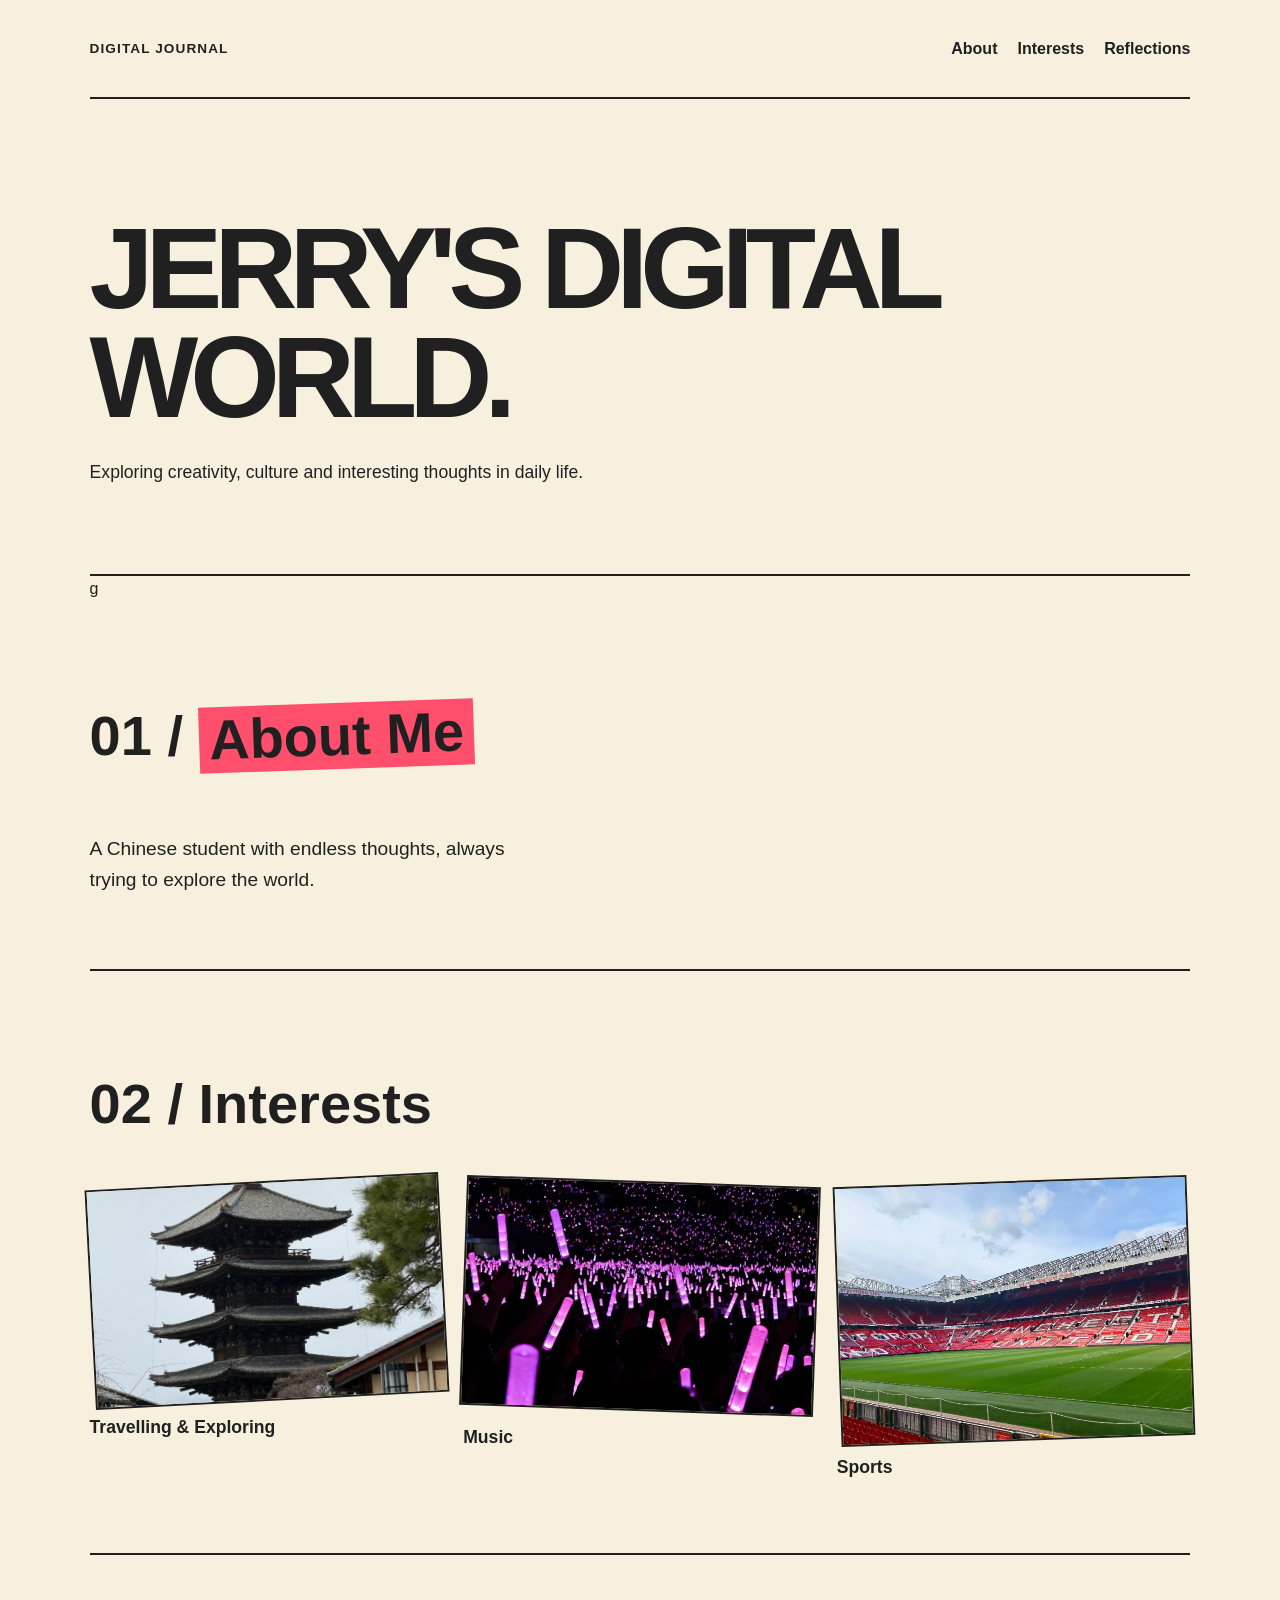
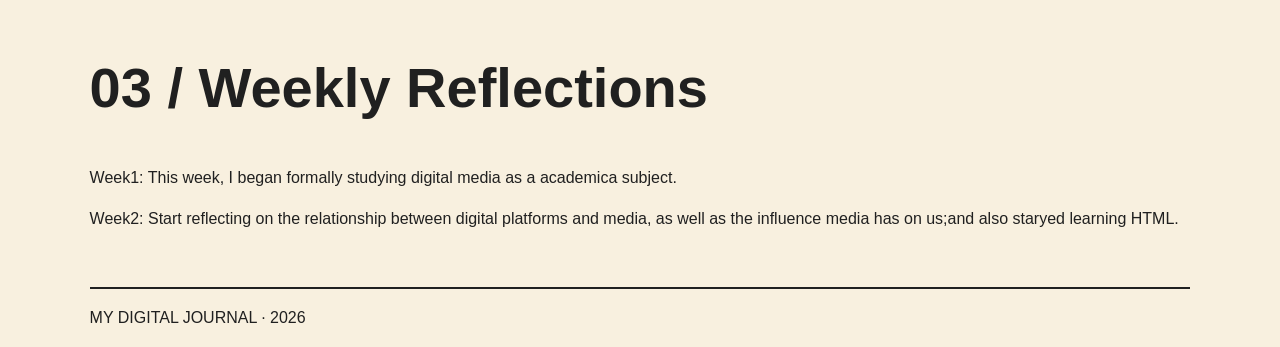
==== websitezz/index.html @ ad084f6b "Add files via upload" ====
<!DOCTYPE html>
<html lang="en">
<head>
    <link rel="stylesheet" href="style.css">
    <meta charset="UTF-8">
    <meta name="viewport" content="width=device-width, initial-scale=1.0">
    <title>My Digital Media Journal</title>
</head>
<body> 
<header>
    <p> DIGITAL JOURNAL</p>

    <nav>
        <a href="#about">About</a>
        <a href="#interests">Interests</a>
        <a href="#reflections">Reflections</a>
    </nav>
</header>

<main>
    <section class="hero">

        <h1>Jerry's DIGITAL WORLD.</h1>

        <p class="intro">
            Exploring creativity, culture and interesting thoughts in daily life.
        </p>
    </section>

g
  
<section id="about">
    <h2>01 / <span class="highlight">About Me</span></h2>

    <div class="about-content">
        <div class="about-text">
            <p>
                A Chinese student with endless thoughts,
                always trying to explore the world.
            </p>
        </div>
</section>

    
<section id="interests">
    <h2>02 / Interests</h2>

    <div class="interest-grid">

        <div class="interest-card travel-card">
            <img src="images/ja1.jpg" alt="Travelling and exploring">
            <h3>Travelling & Exploring</h3>
        </div>

        <div class="interest-card music-card">
            <img src="images/music.jpg" alt="Music">
            <h3>Music</h3>
        </div>

        <div class="interest-card united-card">
            <img src="images/man3.jpg" alt="Sports">
            <h3>Sports
        </div>
</section>

<section id="reflections">
        <h2>03 / Weekly Reflections</h2>

        <p>
            Week1: This week, I began formally studying digital media as a academica subject.</p>
            Week2: Start reflecting on the relationship between digital platforms and media, as well as the influence media has on us;and also staryed learning HTML.
</section>
</main>

<footer>
    <p>MY DIGITAL  JOURNAL · 2026</p>
</footer>

</body>
</html>
---- websitezz/style.css ----
/* 1. Set the basic rules for the whole website */
* {
    box-sizing: border-box;
}

/* 2. Apply the basic style to the whole page */
html {
    scroll-behavior: smooth;
}

body {
    margin: 0;
    padding: 0 7%;
    background-color: #F8F0DF;
    color: #202020;
    font-family: Arial, Helvetica, sans-serif;
    line-height: 1.6;
}

/* 3. Style the top navigation */
header {
    display: flex;
    justify-content: space-between;
    align-items: center;
    gap: 20px;
    padding: 24px 0;
    border-bottom: 2px solid #202020;
}

header p {
    font-size: 0.85rem;
    font-weight: bold;
    letter-spacing: 0.08em;
}

nav {
    display: flex;
    flex-wrap: wrap;
    gap: 20px;
}

a {
    color: #202020;
    text-decoration: none;
    font-weight: bold;
}

a:hover {
    color: #FF4F6D;
}

/* 4. Create the big hero section */
.hero {
    position: relative;
    padding: 90px 0 70px;
    border-bottom: 2px solid #202020;
}

.hero .eyebrow {
    display: inline-block;
    padding: 5px 12px;
    background-color: #FFD447;
    border: 1px solid #202020;
    border-radius: 30px;
    font-size: 0.8rem;
    font-weight: bold;
}

.hero h1 {
    max-width: 900px;
    margin: 25px 0;
    font-size: clamp(3rem, 9vw, 7.5rem);
    line-height: 0.95;
    letter-spacing: -0.07em;
    text-transform: uppercase;
}

.hero .intro {
    max-width: 520px;
    font-size: 1.1rem;
}

/* 5. Style the content sections */
section:not(.hero) {
    padding: 55px 0;
    border-bottom: 2px solid #202020;
}

h2 {
    font-size: clamp(2rem, 5vw, 3.5rem);
    line-height: 1.1;
}

.highlight {
    display: inline-block;
    padding: 2px 10px;
    background-color: #FF4F6D;
    transform: rotate(-2deg);
}

/* 6. Make the page work on smaller screens */
@media (max-width: 650px) {
    body {
        padding: 0 5%;
    }

    header {
        align-items: flex-start;
        flex-direction: column;
    }

    .hero {
        padding: 60px 0 45px;
    }

    .hero h1 {
        font-size: clamp(2.8rem, 13vw, 5rem);
    }
}
/* Image gallery */
.gallery {
    padding: 40px 0;
    border-bottom: 2px solid #202020;
}

.collage {
    display: grid;
    grid-template-columns: repeat(3, 1fr);
    gap: 20px;
}

.collage img {
    width: 100%;
    height: 66;
    object-fit: cover;
    border: 2px solid #202020;
    border-radius: 4px;
}

/* Small-screen layout */
@media (max-width: 650px) {
    .collage {
        grid-template-columns: 1fr;
    }

    .collage img {
        height: 280px;
    }
}

/* About Me: text on the left, image on the right */
.about-content {
    display: grid;
    grid-template-columns: 1fr 1fr;
    gap: 40px;
    align-items: center;
    margin-top: 25px;
}

.about-text p {
    font-size: 1.2rem;
    max-width: 450px;
}

.about-image img {
    display: block;
    width: 100%;
    height: 350px;
    object-fit: contain;
    border: none;
}

/* Mobile layout */
@media (max-width: 650px) {
    .about-content {
        grid-template-columns: 1fr;
        gap: 20px;
    }

    .about-image img {
        height: 260px;
    }
}


/* Interests section */
.interest-grid {
    display: grid;
    grid-template-columns: repeat(3, minmax(0, 1fr));
    gap: 20px;
    margin-top: 25px;
    align-items: start;
}

/* Photo 1: Travelling */
.travel-card img {
    display: block;
    width: 100%;
    height: 220px;
    object-fit: cover;
    border: 2px solid #202020;
    transform: rotate(-3deg);
}

/* Photo 2: Music */
.music-card img {
    display: block;
    width: 100%;
    height: 230px;
    object-fit: cover;
    border: 2px solid #202020;
    transform: rotate(2deg);
}

/* Photo 3: Manchester United */
.united-card img {
    display: block;
    width: 100%;
    height: 230;
    object-fit: cover;
    border: 2px solid #202020;
    transform: rotate(-2deg);
}

/* Photo titles */
.interest-card h3 {
    font-size: 1.1rem;
    margin-top: 12px;
}

/* Mobile layout */
@media (max-width: 650px) {
    .interest-grid {
        grid-template-columns: 1fr;
    }

    .travel-card img {
        height: 220px;
    }

    .music-card img {
        height: 230px;
    }

    .united-card img {
        height: 220px;
    }
}

/* Smooth hover animations */
.interest-card img {
    transition: transform 0.35s ease, box-shadow 0.35s ease;
    cursor: pointer;
}

/* Travel photo: enlarge slightly */
.travel-card img:hover {
    transform: scale(1.06);
    box-shadow: 0 8px 20px rgba(0, 0, 0, 0.18);
    position: relative;
    z-index: 2;
}

/* Music photo: rotate back to straight */
.music-card img:hover {
    transform: rotate(0deg) scale(1.06);
    box-shadow: 0 8px 20px rgba(0, 0, 0, 0.18);
    position: relative;
    z-index: 2;
}

/* Manchester United photo: enlarge and straighten */
.united-card img:hover {
    transform: rotate(0deg) scale(1.06);
    box-shadow: 0 8px 20px rgba(0, 0, 0, 0.18);
    position: relative;
    z-index: 2;
}


/* About Me image hover effect */
.about-image img {
    border: none;
    transition: transform 0.35s ease;
    cursor: pointer;
}

.about-image img:hover {
    transform: scale(1.06);
}
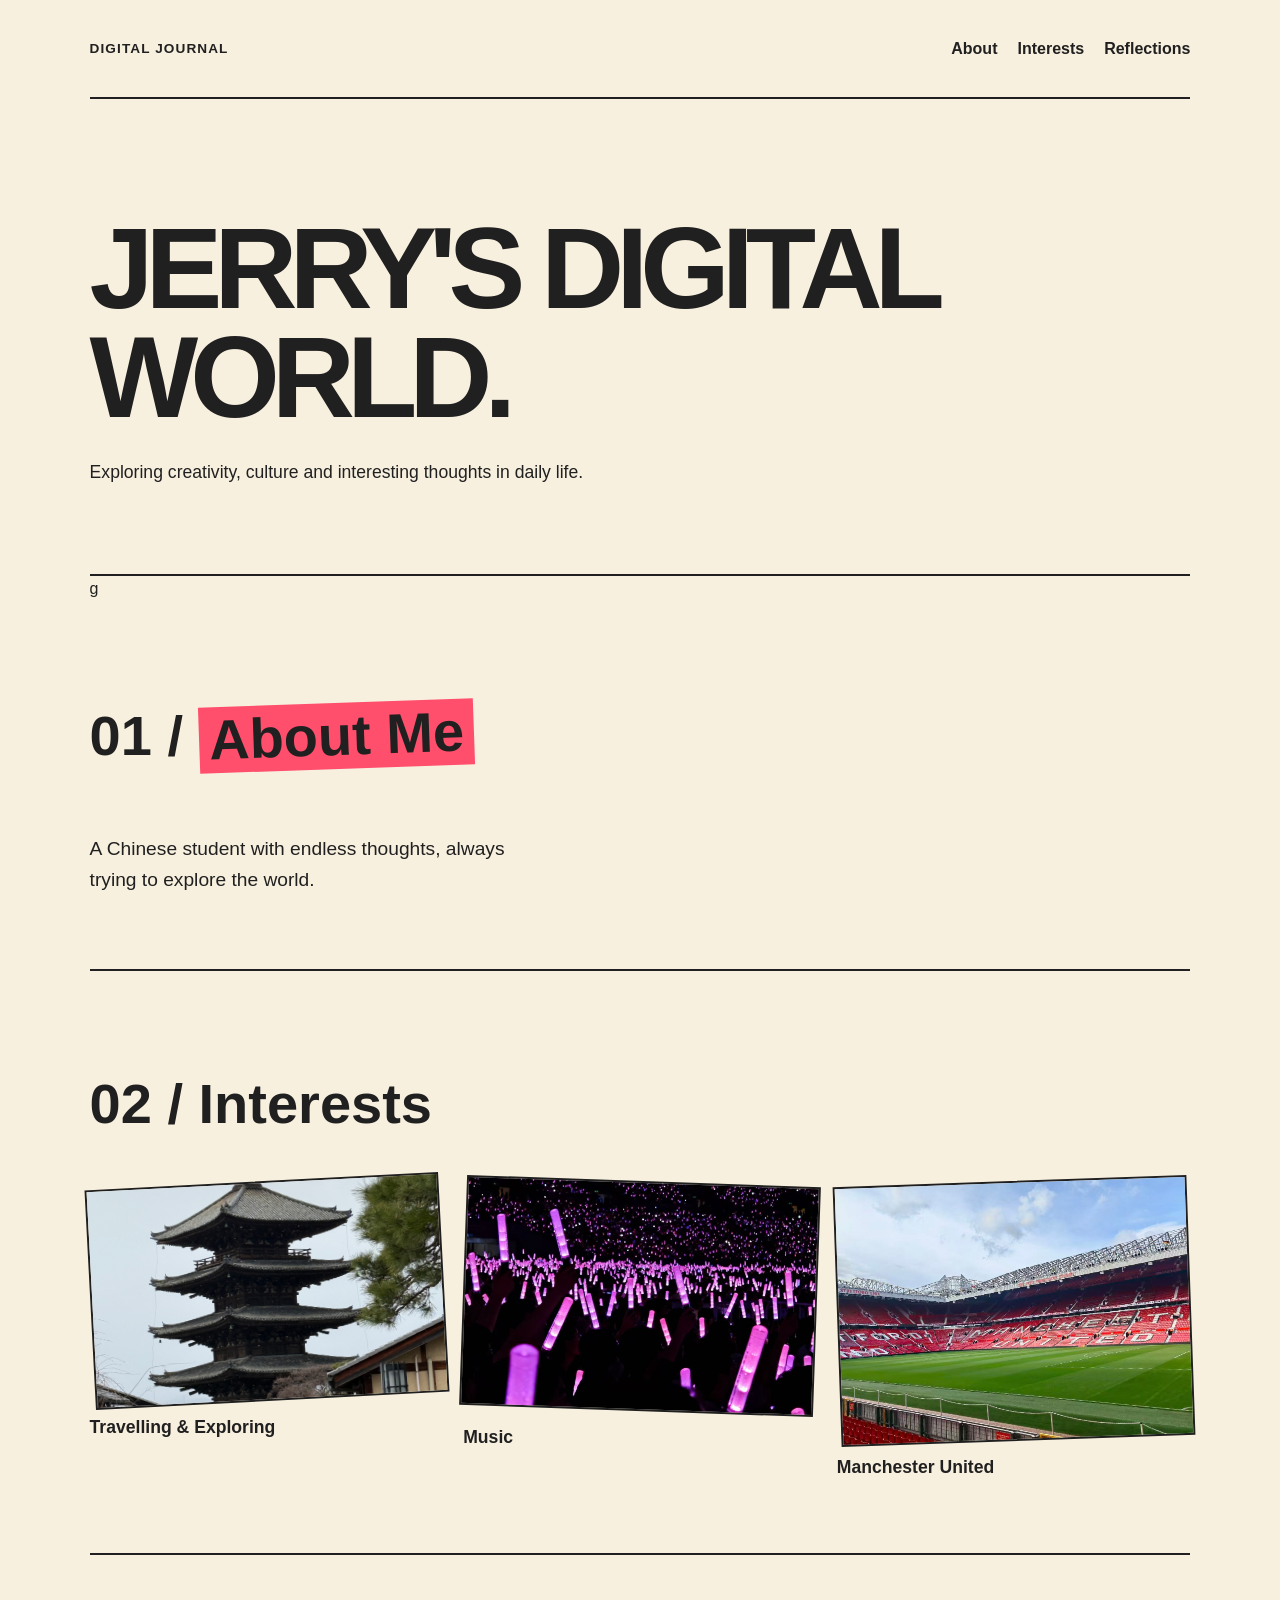
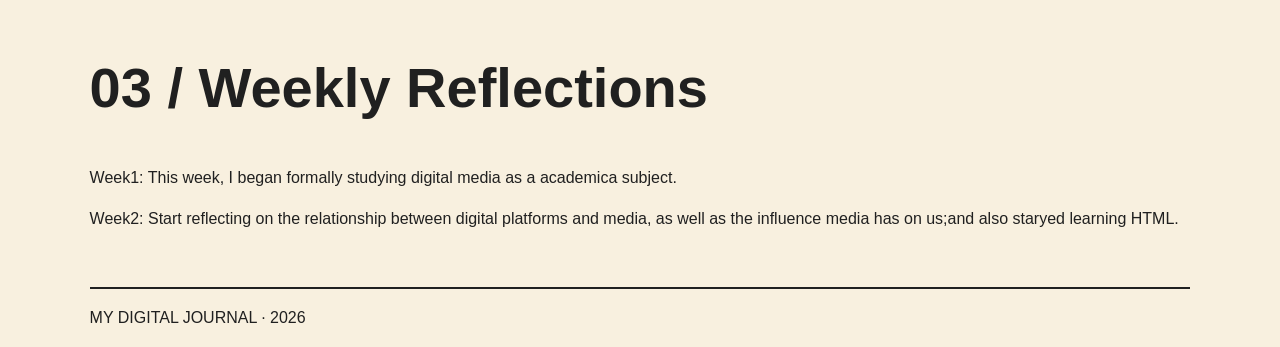
==== commit 9691e03b: "Add files via upload" ====
--- a/websitezz/index.html
+++ b/websitezz/index.html
@@ -41,7 +41,6 @@
         </div>
 </section>
 
-    
 <section id="interests">
     <h2>02 / Interests</h2>
 
@@ -58,9 +57,11 @@
         </div>
 
         <div class="interest-card united-card">
-            <img src="images/man3.jpg" alt="Sports">
-            <h3>Sports
+            <img src="images/man3.jpg" alt="Manchester United">
+            <h3>Manchester United</h3>
         </div>
+
+    </div>
 </section>
 
 <section id="reflections">
